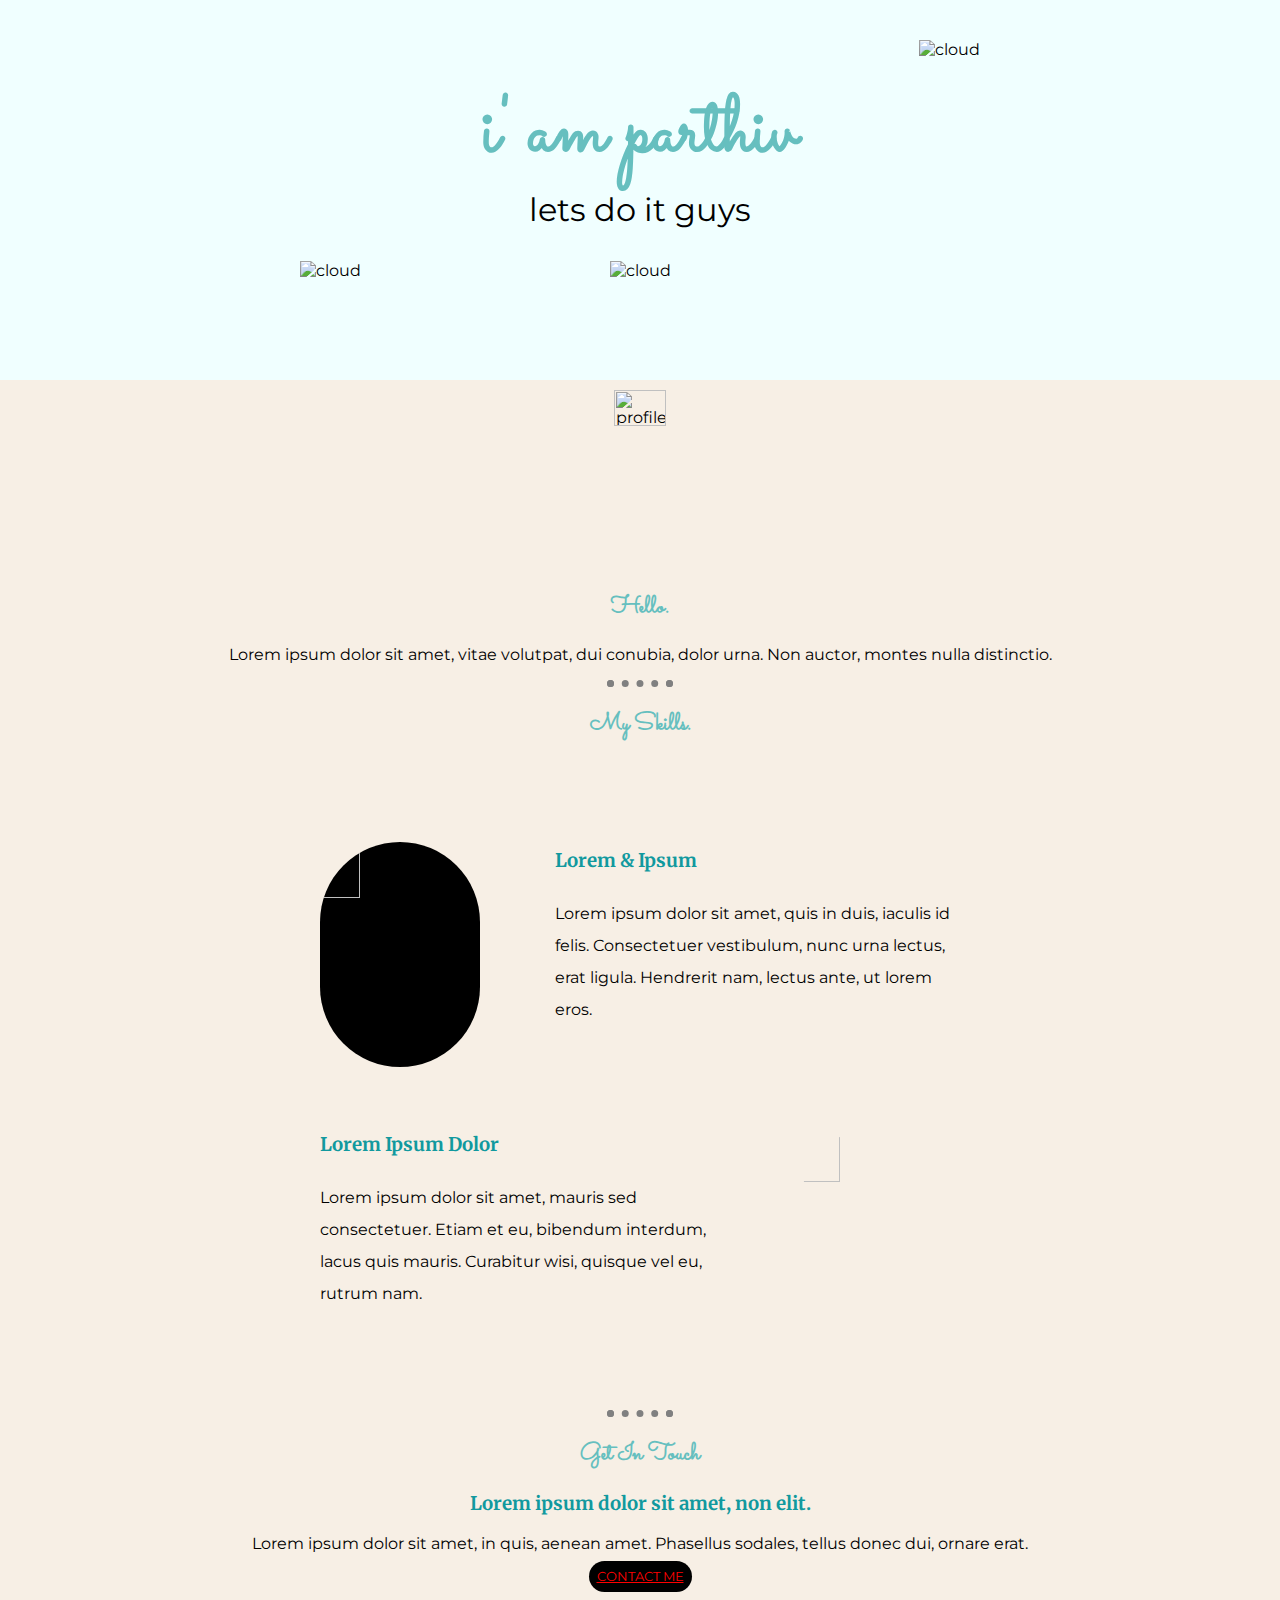
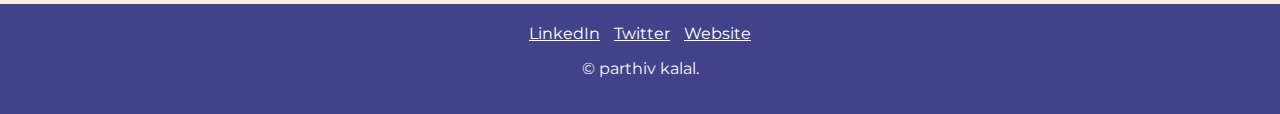
==== index.html @ 197b4a75 "Add files via upload" ====
<html lang="en">

<head>
    <meta charset="UTF-8">
    <meta http-equiv="X-UA-Compatible" content="IE=edge">
    <meta name="viewport" content="width=device-width, initial-scale=1.0">
    <title>Document</title>
    <link rel="stylesheet" href="style.css">
    <link rel="shortcut icon" href="favicon.ico" type="image/x-icon">
    <link rel="preconnect" href="https://fonts.googleapis.com">
    <link rel="preconnect" href="https://fonts.gstatic.com" crossorigin>
    <link
        href="https://fonts.googleapis.com/css2?family=Merriweather&family=Montserrat:wght@300&family=Sacramento&display=swap"
        rel="stylesheet">

</head>

<body>
    <div class="top">
        <img class="top-cloud" src="\images\cloud.png" alt="cloud">
        <h1>i' am parthiv </h1>
        <p class="first-p">lets do it guys</p>

        <img class="bottom-cloud" src="\images\cloud.png" alt="cloud">
        <img src="\images\mountain.png" alt="cloud">

    </div>
    <div class="middle-container">
        <div class="profile">
          <img class="img3" src="\images\man.png" alt="profile photo">
          <h2>Hello.</h2>
          <p>Lorem ipsum dolor sit amet, vitae volutpat, dui conubia, dolor urna. Non auctor, montes nulla distinctio.</p>
        </div>
        <hr>
        <div class="skills">
          <h2>My Skills.</h2>
          <div class="skill-row">
            <img class="image1" src="\images\engineer.png" alt="">
            <h3>Lorem & Ipsum</h3>
            <p>Lorem ipsum dolor sit amet, quis in duis, iaculis id felis. Consectetuer vestibulum, nunc urna lectus, erat ligula. Hendrerit nam, lectus ante, ut lorem eros.</p>
          </div>
          <div class="skill-row">
            <img class="image2" src="\images\computer.png" alt="">
            <h3>Lorem Ipsum Dolor</h3>
            <p>Lorem ipsum dolor sit amet, mauris sed consectetuer. Etiam et eu, bibendum interdum, lacus quis mauris. Curabitur wisi, quisque vel eu, rutrum nam.</p>
          </div>
        </div>
        <hr>
        <div class="contact-me">
          <h2>Get In Touch</h2>
          <h3>Lorem ipsum dolor sit amet, non elit.</h3>
          <p>Lorem ipsum dolor sit amet, in quis, aenean amet. Phasellus sodales, tellus donec dui, ornare erat.</p>
          <a class="btn" href="mailto:parthiv2803@gmail.com" target="_top">CONTACT ME</a>
        </div>
      </div>
      
      
      <div class="bottom-container">
        <a class="footer-link" href="https://www.linkedin.com/">LinkedIn</a>
        <a class="footer-link" href="https://twitter.com/">Twitter</a>
        <a class="footer-link" href="https://www.appbrewery.co/">Website</a>
        <p>© parthiv kalal.</p>
      </div>
      

</body>

</html>
---- style.css ----
body {
    text-align: center;
    background-color: #F7EFE5;
    font-family: 'Montserrat', sans-serif;
    font-size: 100%;
    margin: 0;
}

.top {
    
    position: relative;
    padding: 100px;
    background-color:azure;


}
.img3{
    width: 20%;
    margin-top: 10px;
}
    

h1 {
    margin-top: 0;
    font-family: 'Sacramento', cursive;
    font-size: 5rem;
    margin-bottom: 0;
    margin-top: 10px;
    color: #66bfbf;
    line-height: 0.6;
}

h2 {
    font-family: 'Sacramento', cursive;
    color: #66bfbf;
}

h3 {
    font-family: 'Merriweather', serif;
    color: #11999E;
}

.top-cloud {
    position: absolute;
    top: 40px;
    right: 300px;
}

.bottom-cloud {
    position: absolute;
    left: 300px;
}

.first-p {
    font-size: 2rem;
}
.footer-link{
    margin: 5px;
    color: white;
    
}
.skill-row{
    width: 50%;
    margin: 100 auto 100 auto;
    text-align: left;
    line-height: 2 ;
}
.image1{
    width: 25%;
    border-radius: 100px;
    background-color: black;
    float: left;
    margin-right: 75px;
}
.image2{
    width: 25%;
    border-radius: 100px;
    float: right;
    margin-left: 75px;
}
hr{
    border: 7px dotted;
    border-top: none;
    width: 4%;
}
.skills{
    margin-top: 10px;
}
.btn{
    background-color: black;
    color: red;
    border-radius: 20px;
    font-size: 0.8rem;
    padding: 8px;
}
.bottom-container{
    margin-top: 20px;
    background-color: rgb(66, 66, 138);
    color: whitesmoke;
    padding: 20px;
}
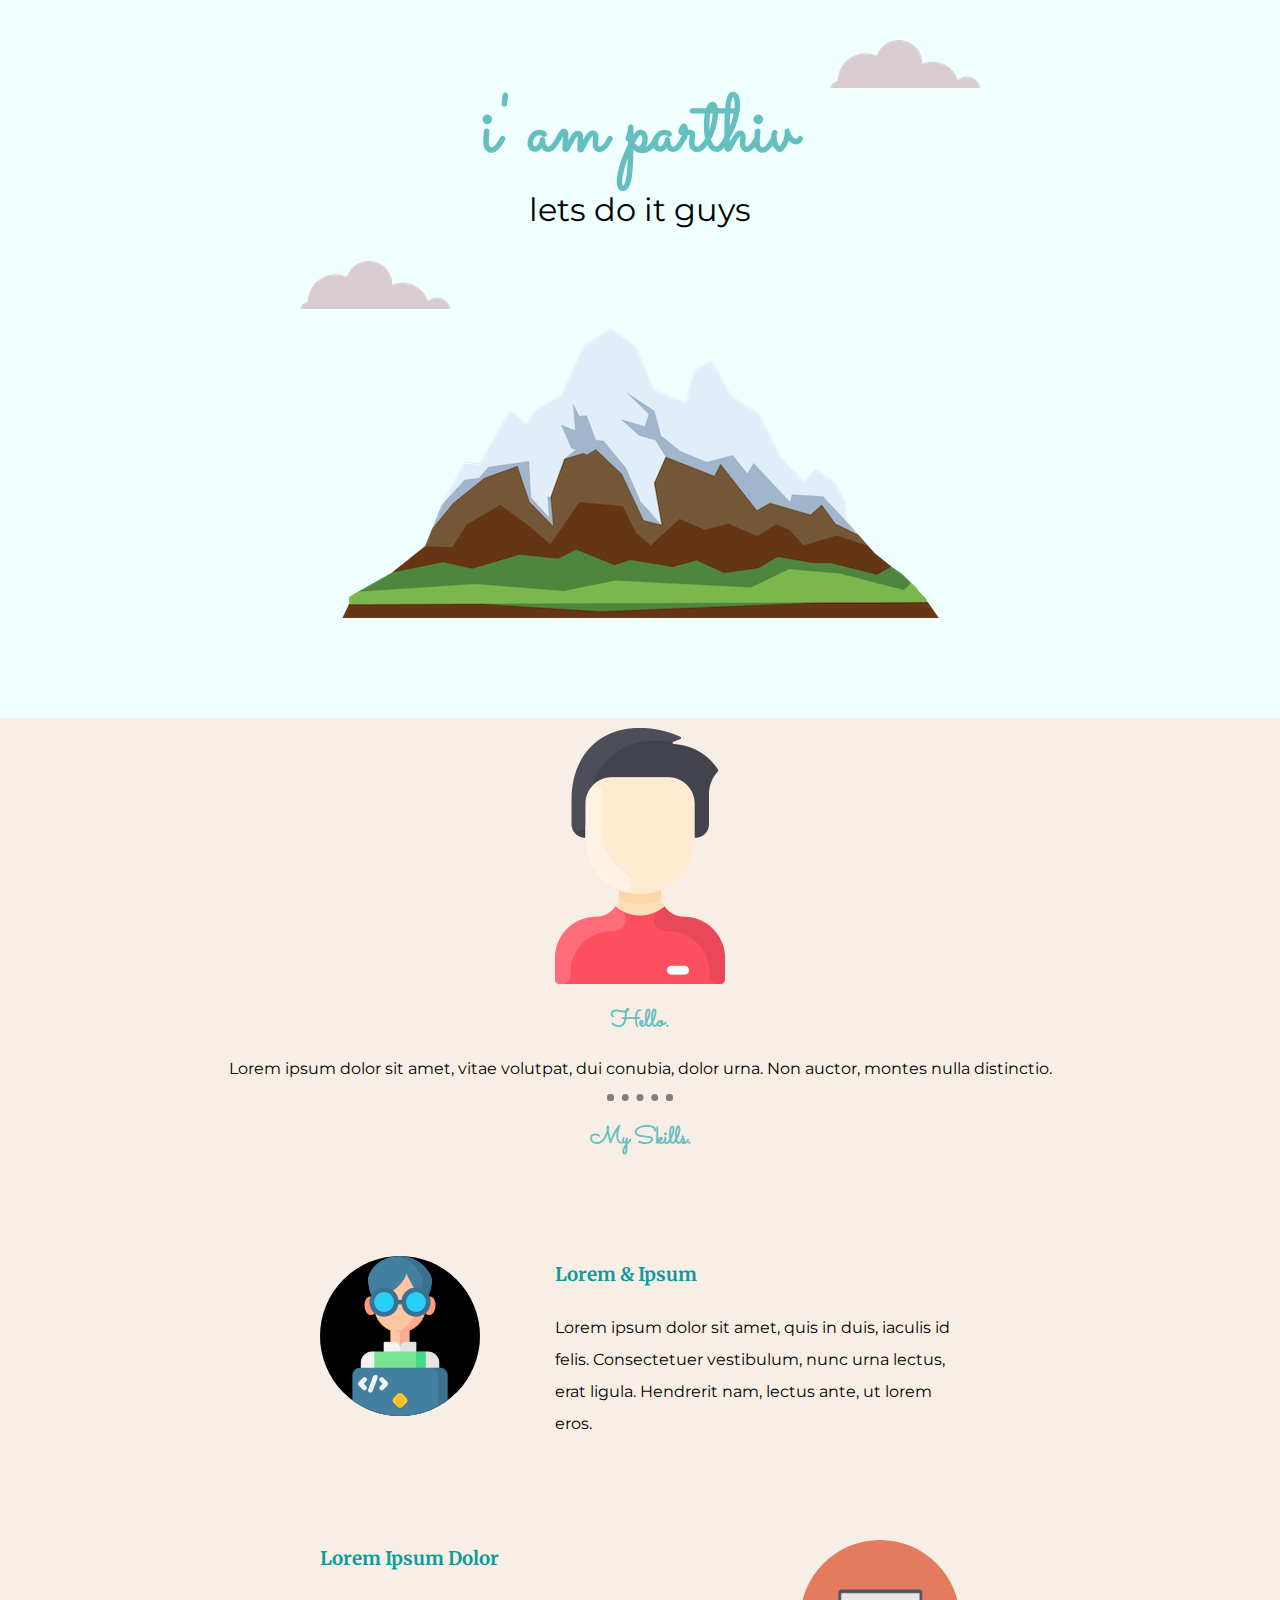
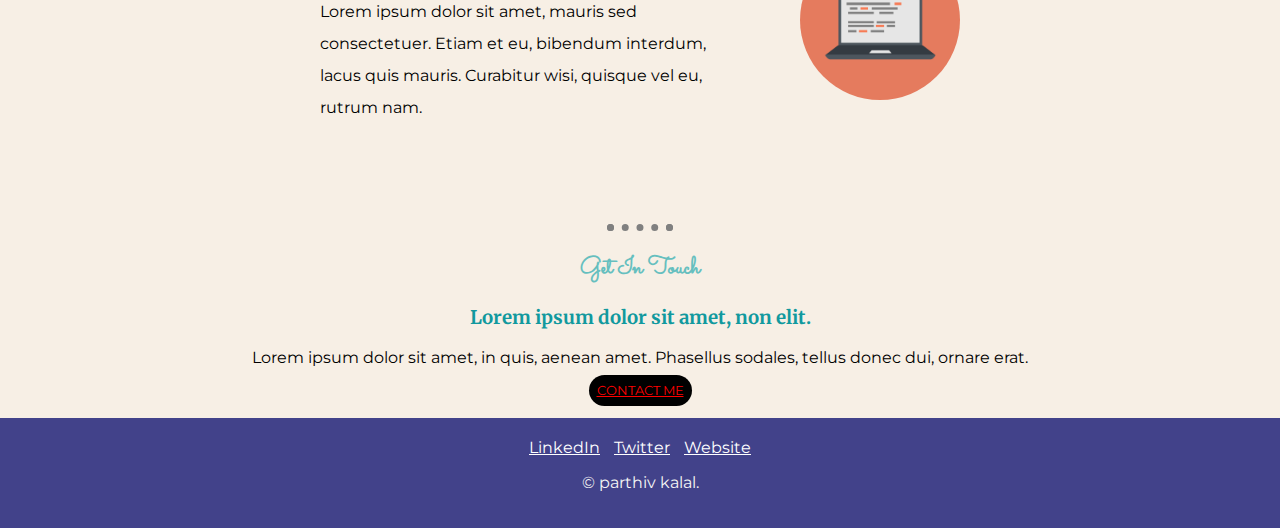
==== commit a46c8bd1: "Update index.html" ====
--- a/index.html
+++ b/index.html
@@ -17,17 +17,17 @@
 
 <body>
     <div class="top">
-        <img class="top-cloud" src="\images\cloud.png" alt="cloud">
+        <img class="top-cloud" src="cloud.png" alt="cloud">
         <h1>i' am parthiv </h1>
         <p class="first-p">lets do it guys</p>
 
-        <img class="bottom-cloud" src="\images\cloud.png" alt="cloud">
-        <img src="\images\mountain.png" alt="cloud">
+        <img class="bottom-cloud" src="cloud.png" alt="cloud">
+        <img src="mountain.png" alt="cloud">
 
     </div>
     <div class="middle-container">
         <div class="profile">
-          <img class="img3" src="\images\man.png" alt="profile photo">
+          <img class="img3" src="man.png" alt="profile photo">
           <h2>Hello.</h2>
           <p>Lorem ipsum dolor sit amet, vitae volutpat, dui conubia, dolor urna. Non auctor, montes nulla distinctio.</p>
         </div>
@@ -35,12 +35,12 @@
         <div class="skills">
           <h2>My Skills.</h2>
           <div class="skill-row">
-            <img class="image1" src="\images\engineer.png" alt="">
+            <img class="image1" src="engineer.png" alt="">
             <h3>Lorem & Ipsum</h3>
             <p>Lorem ipsum dolor sit amet, quis in duis, iaculis id felis. Consectetuer vestibulum, nunc urna lectus, erat ligula. Hendrerit nam, lectus ante, ut lorem eros.</p>
           </div>
           <div class="skill-row">
-            <img class="image2" src="\images\computer.png" alt="">
+            <img class="image2" src="computer.png" alt="">
             <h3>Lorem Ipsum Dolor</h3>
             <p>Lorem ipsum dolor sit amet, mauris sed consectetuer. Etiam et eu, bibendum interdum, lacus quis mauris. Curabitur wisi, quisque vel eu, rutrum nam.</p>
           </div>
@@ -65,4 +65,4 @@
 
 </body>
 
-</html>+</html>
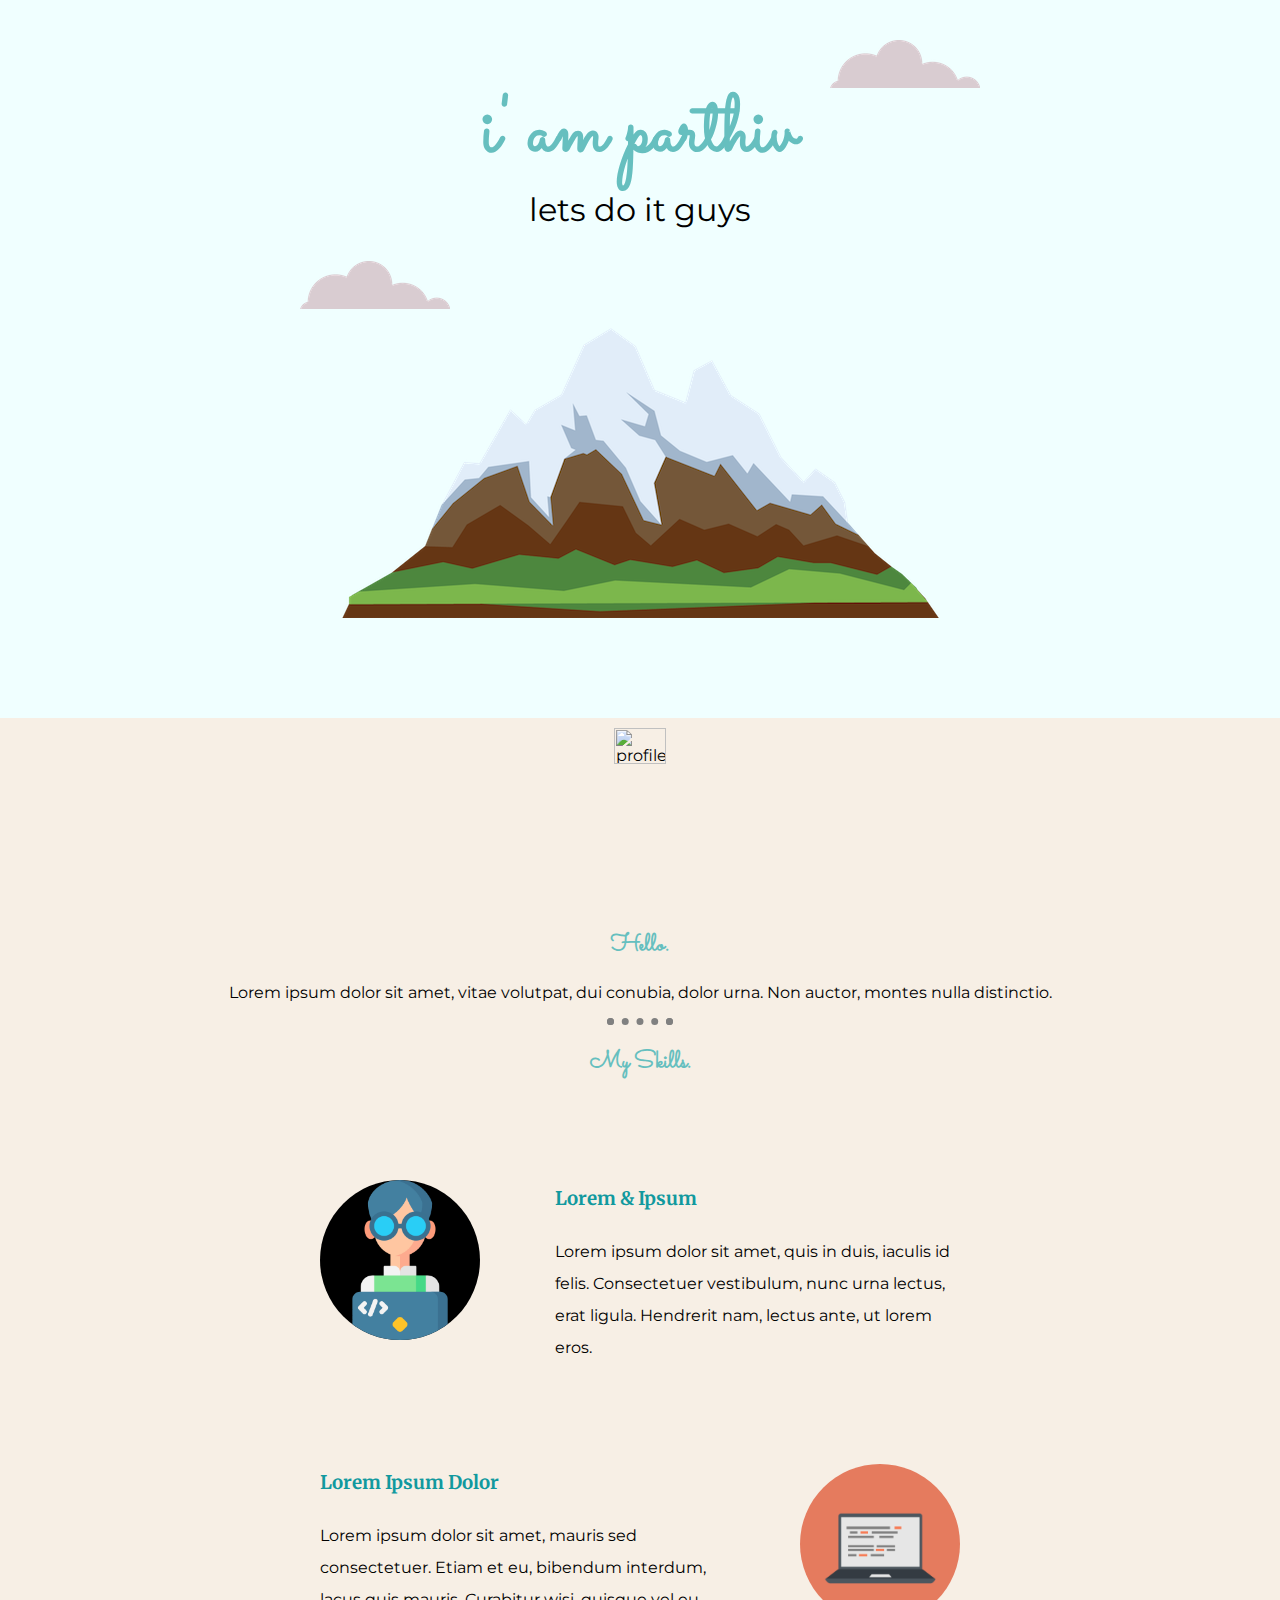
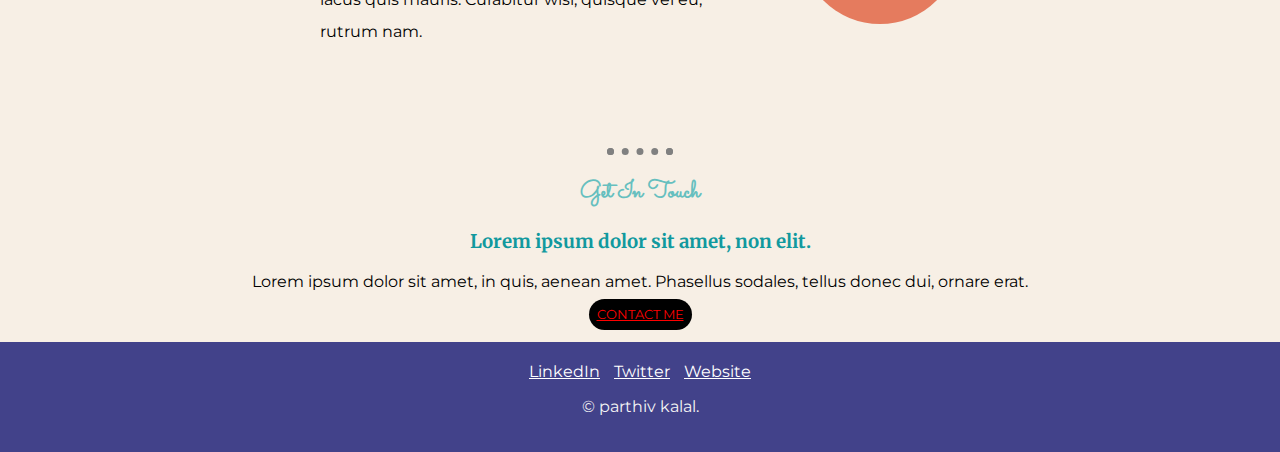
==== commit 90249ee8: "Update index.html" ====
--- a/index.html
+++ b/index.html
@@ -27,7 +27,7 @@
     </div>
     <div class="middle-container">
         <div class="profile">
-          <img class="img3" src="man.png" alt="profile photo">
+          <img class="img3" src="https://github.com/parthivkalal/cv/blob/main/man.png" alt="profile photo">
           <h2>Hello.</h2>
           <p>Lorem ipsum dolor sit amet, vitae volutpat, dui conubia, dolor urna. Non auctor, montes nulla distinctio.</p>
         </div>
